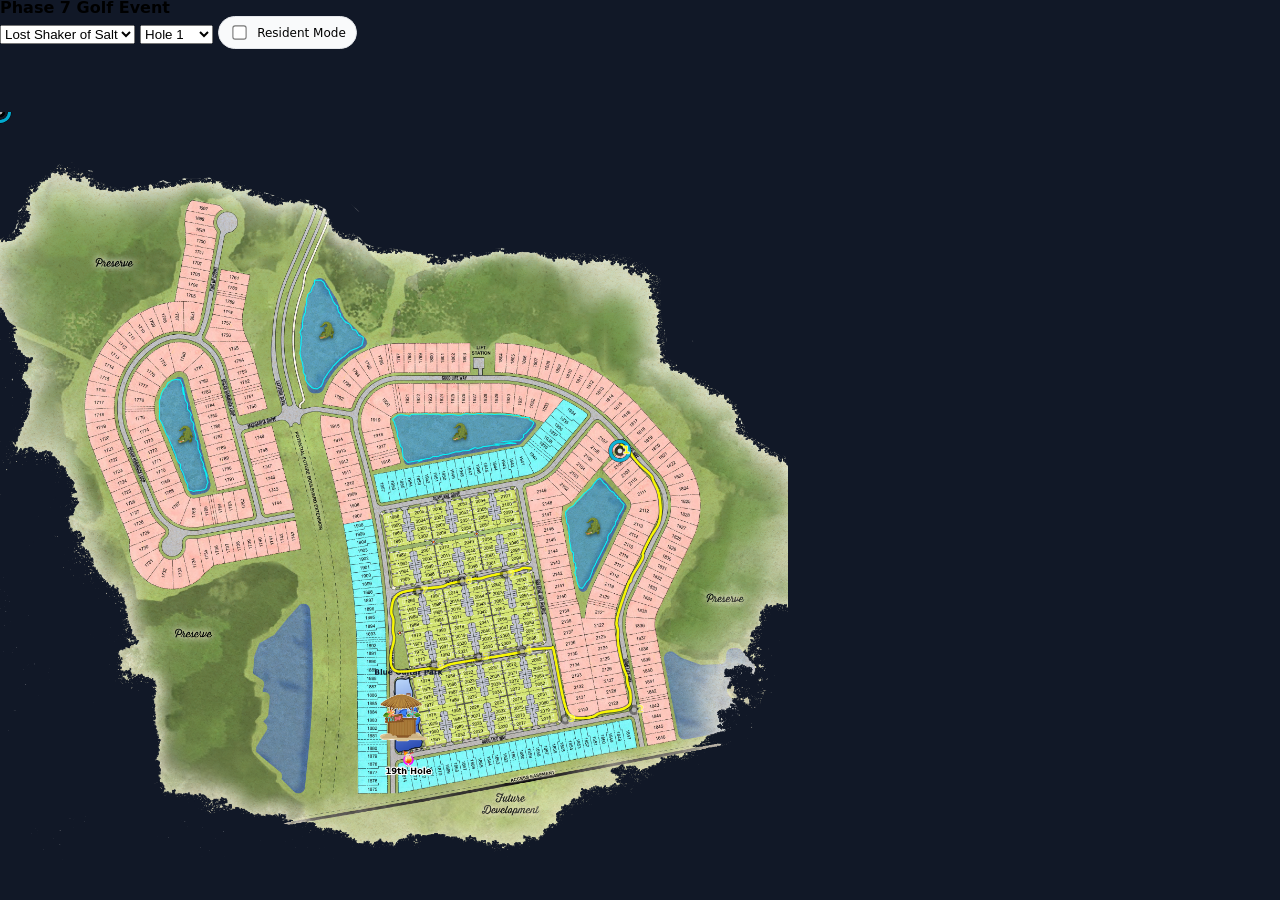
==== index.html @ 62b4d424 "Update index.html" ====
<!doctype html>
<html lang="en">
<head>
  <meta charset="utf-8"/>
  <meta name="viewport" content="width=device-width, initial-scale=1.0, maximum-scale=1.0, user-scalable=no, viewport-fit=cover" />
<meta name="mobile-web-app-capable" content="yes">
<title>Phase 7 Golf Event</title>

<title>Phase 7 Golf Event</title>
<link rel="icon" type="image/png" sizes="32x32" href="icon-32.png">
<link rel="shortcut icon" href="favicon.ico">
<link rel="apple-touch-icon" href="icon-192.png">
<link rel="manifest" href="manifest.json">
<meta name="theme-color" content="#0b3d2e">
<meta name="apple-mobile-web-app-capable" content="yes">
<meta name="apple-mobile-web-app-title" content="Phase7 Golf">

  <style>
    html, body {
      margin: 0;
      height: 100%;
      overflow: hidden;
      font-family: system-ui,-apple-system,Segoe UI,Roboto,Arial,sans-serif;
      background: #111827;
    }
    * { box-sizing: border-box; }
    #app{
      position: fixed;
      inset: 0;
      display: flex;
      flex-direction: column;
      overflow: hidden;
      background: #111827;
    }
  #titleRow{
  display:flex;
  align-items:baseline;
  gap:10px;
  flex-wrap:wrap;
}
    #titleRow h1{margin:0;font-size:16px;line-height:1}
    #titleRow .sub{font-size:12px;color:#6b7280}
    .pill{padding:4px 8px;border:1px solid #e5e7eb;border-radius:999px;font-size:12px;background:#f9fafb;}
    .spacer{flex:1}
    .switch{
      display:inline-flex;align-items:center;gap:8px;
      padding:6px 10px;border:1px solid #e5e7eb;border-radius:999px;background:#f9fafb;
      font-size:12px; user-select:none;
    }
    .switch input{transform:scale(1.1)}

    /* ✅ map area scrolls when content is larger than viewport */
		#mapWrapper {
		  position: absolute;
		  top: 112px;
		  left: 0;
		  right: 0;
		  bottom: 0;
		  overflow: auto;
		  -webkit-overflow-scrolling: touch;
		  overscroll-behavior: contain;
		  min-height: 0;
		  touch-action: pan-x pan-y pinch-zoom;
		}
    #mapZoom{
      position: relative;
      width: 1500px;
      height: 1500px;
      transform-origin: top left;
    }

    /* ✅ let canvas define its own layout size so overflow works */
		#mapCanvas{
      display: block;
      width: 1500px;
      height: 1500px;
      position: relative;
      z-index: 1;
      image-rendering: auto;
      touch-action: pan-x pan-y;
    }

    #popup{
      position:absolute;display:none;max-width:340px;background:white;border:1px solid #e5e7eb;border-radius:12px;
      box-shadow:0 10px 30px rgba(0,0,0,.2);padding:10px;z-index:9999;
      pointer-events:auto;
    }
    #popup.hidden{display:none !important;}
    #popup h3{margin:0 0 6px 0;font-size:14px}
    #popup p{margin:0 0 6px 0;font-size:12px;line-height:1.35;color:#111827}
    #popup button{margin-top:8px}
#mapWrapper {
  position: absolute;
  top: 112px;
  left: 0;
  right: 0;
  bottom: 0;
  overflow: auto;
  -webkit-overflow-scrolling: touch;
  overscroll-behavior: contain;
  min-height: 0;
  touch-action: pan-x pan-y pinch-zoom;
}

#popup {
  position: absolute;
  display: none;
  max-width: 340px;
  background: white;
  border: 1px solid #e5e7eb;
  border-radius: 12px;
  box-shadow: 0 10px 30px rgba(0,0,0,.2);
  padding: 10px;
  z-index: 9999;
  pointer-events: auto;
}

.hole-popup {
  position: fixed;
  left: 8px;
  right: 8px;
  top: 60px;
  z-index: 999999;
  width: auto;
  max-width: none;
  max-height: min(28vh, 160px);
  overflow: auto;
  box-sizing: border-box;
  background: rgba(255,255,255,.96);
  color: #111827;
  border: 1px solid #d1d5db;
  border-radius: 14px;
  box-shadow: 0 12px 22px rgba(0,0,0,.22);
  -webkit-text-size-adjust: 100%;
  text-size-adjust: 100%;
  backdrop-filter: blur(2px);
}

.hole-popup-inner {
  box-sizing: border-box;
  padding: 10px 12px;
}

.hole-line {
  display: block;
  color: #111827;
  white-space: nowrap;
  overflow: hidden;
  text-overflow: ellipsis;
}

.hole-line-1 {
  font-size: 0.98rem;
  font-weight: 700;
  line-height: 1.2;
  margin-bottom: 3px;
}

.hole-line-2 {
  font-size: 0.94rem;
  font-weight: 600;
  line-height: 1.2;
  margin-bottom: 4px;
}

.hole-line-3 {
  font-size: 0.88rem;
  font-weight: 500;
  line-height: 1.2;
}

.hole-popup.hidden {
  display: none !important;
}

.hole-popup:not(.hidden) {
  display: block !important;
}
  </style>

  <script>
    window.ENABLE_SEASON_STATIONS = false;

    window.FEATURES = window.FEATURES || {
      events: true,
      animations: true,
      eventTypes: { alligator: true }
    };

    window.EVENT_HIT_RADIUS = window.EVENT_HIT_RADIUS || 40;

    window.MODE = localStorage.getItem("PHASE7_MODE") || (window.MODE || "event");
  </script>
</head>
<body>
  <div id="app">
<div id="toolbar">

<div id="titleRow">
  <h1>Phase 7 Golf Event</h1>
</div>

<!-- <span class="pill">Server: python -m http.server 8000</span> -->

  <select id="courseSelect"></select>
  <select id="holeSelect"></select>
<!--
<span class="pill">MODE: <b id="modeLabel"></b></span>
<span class="pill">Events: <b id="eventsLabel"></b></span>
<span class="pill">Animations: <b id="animLabel"></b></span>
-->
  <span class="spacer"></span>

  <!-- THIS MOVES TO THE RIGHT -->
  <label class="switch" title="Resident mode shows resident details in lot popup">
    <input id="residentModeToggle" type="checkbox"/>
    <span>Resident Mode</span>
  </label>

</div>

    <div id="mapWrapper">
      <div id="mapZoom">
        <canvas id="mapCanvas" width="1500" height="1500"></canvas>
        <div id="popup" class="hidden" aria-hidden="true"></div>
      </div>
    </div>
  </div>

  <!-- Data -->
  <script src="phase7_merged_lots.js"></script>
  <script src="mapped_sites.js"></script>
  <script src="events.js"></script>
  <script src="golf_overlay_data.js"></script>


  <!-- Renderers -->
<script src="draw_sites.js"></script>
  <script src="draw_lots.js"></script>
  <script src="draw_golf.js"></script>
  <script src="event_engine.js"></script>


  <!-- Core controller -->
  <script src="map_core.js"></script>

  <script>
function updateToolbarLabels() {
  const mode = document.getElementById("modeLabel");
  const events = document.getElementById("eventsLabel");
  const anim = document.getElementById("animLabel");

  if (mode) mode.textContent = window.MODE || "";

  if (events) {
    events.textContent =
      (window.ENABLE_EVENTS === false || (window.FEATURES && window.FEATURES.events === false)) ? "OFF" : "ON";
  }

  if (anim) {
    anim.textContent =
      (window.FEATURES && window.FEATURES.animations === false) ? "OFF" : "ON";
  }
}

    (function bootToolbar() {
      const toggle = document.getElementById("residentModeToggle");
      if (!toggle) return;

      toggle.checked = (window.MODE === "resident");
      updateToolbarLabels();

toggle.addEventListener("change", function () {

  if (toggle.checked) {

    if (!sessionStorage.getItem("residentAuth")) {

      const entered = prompt("Resident access password:");

      if (!entered || entered.trim() !== "parrotHead") {
        alert("Incorrect password");
        toggle.checked = false;
        return;
      }

      sessionStorage.setItem("residentAuth", "true");
    }

    window.MODE = "resident";

  } else {
    window.MODE = "event";
  }

  updateToolbarLabels();

  if (typeof window.setAppMode === "function") {
    window.setAppMode(window.MODE);
  } else {
    if (typeof window.safeDrawLots === "function") window.safeDrawLots();
    else if (typeof window.drawLots === "function") window.drawLots();
  }

});
    })();
  </script>
<script>
(function initGolfUI() {
  const courseSel = document.getElementById("courseSelect");
  const holeSel = document.getElementById("holeSelect");
  if (!courseSel || !holeSel) return;

  const data =
    window.GOLF_OVERLAY_DATA ||
    window.golf_overlay_data ||
    window.GOLF_DATA ||
    null;

  if (!data) {
    console.warn("Golf UI: no golf overlay data found on window.");
    courseSel.innerHTML = "<option>Golf data missing</option>";
    holeSel.innerHTML = "<option>-</option>";
    return;
  }

  const courses = Array.isArray(data.courses) ? data.courses : [];

  courseSel.innerHTML = "";
  holeSel.innerHTML = "";

  function setActive() {
    window.GOLF_ACTIVE_COURSE = courseSel.value || "";
    window.GOLF_ACTIVE_HOLE = holeSel.value ? Number(holeSel.value) : null;

    // IMPORTANT: this drives the highlight ring
    window.selectedHole = holeSel.value ? Number(holeSel.value) : null;
    window.GOLF_SELECTED_HOLE_NUMBER = window.selectedHole;

    localStorage.setItem("GOLF_ACTIVE_COURSE", window.GOLF_ACTIVE_COURSE);
    localStorage.setItem("GOLF_ACTIVE_HOLE", holeSel.value || "");

    if (typeof window.safeDrawGolf === "function") {
      window.safeDrawGolf();
    }

    if (typeof window.safeDrawLots === "function") {
      window.safeDrawLots();
    } else if (typeof window.drawLots === "function") {
      window.drawLots();
    }
  }

  function rebuildHoles() {
    const courseName = courseSel.value;
    const course =
      courses.find(c => c.course_name === courseName || c.name === courseName) ||
      courses[0];

    holeSel.innerHTML = "";

    const holes = (course && Array.isArray(course.holes)) ? course.holes : [];

    holeSel.insertAdjacentHTML("beforeend", '<option value="">All holes</option>');

    holes.forEach(h => {
      const n = Number(h.hole_number);
      if (!Number.isFinite(n)) return;

      holeSel.insertAdjacentHTML(
        "beforeend",
        `<option value="${n}">Hole ${n}</option>`
      );
    });

    const savedHole = localStorage.getItem("GOLF_ACTIVE_HOLE");

    if (savedHole && [...holeSel.options].some(o => o.value === savedHole)) {
      holeSel.value = savedHole;
    } else if ([...holeSel.options].some(o => o.value === "1")) {
      holeSel.value = "1";
    } else {
      holeSel.value = "";
    }

    setActive();
  }

  courseSel.insertAdjacentHTML("beforeend", '<option value="">Select course</option>');

  courses.forEach(c => {
    const name = c.course_name || c.name || "";
    if (!name) return;

    courseSel.insertAdjacentHTML(
      "beforeend",
      `<option value="${name}">${name}</option>`
    );
  });

  const savedCourse = localStorage.getItem("GOLF_ACTIVE_COURSE");

  if (savedCourse && [...courseSel.options].some(o => o.value === savedCourse)) {
    courseSel.value = savedCourse;
  } else if (courses[0] && (courses[0].course_name || courses[0].name)) {
    courseSel.value = courses[0].course_name || courses[0].name;
  } else {
    courseSel.value = "";
  }

  rebuildHoles();

  courseSel.addEventListener("change", function () {
    rebuildHoles();
  });

  holeSel.addEventListener("change", function () {
    setActive();
  });
})();
</script>
  <div id="holePopup" class="hole-popup hidden">
  <div class="hole-popup-inner">
    <h3 id="holeTitle"></h3>
    <div id="holeText"></div>
  </div>
</div>

<script>
(function () {
  const BASE_W = 1500;
  const BASE_H = 1500;
  window.zoomScale = window.zoomScale || 1;

  function getMapEls() {
    return {
      wrapper: document.getElementById("mapWrapper"),
      zoom: document.getElementById("mapZoom"),
      canvas: document.getElementById("mapCanvas")
    };
  }

  window.applyMapZoom = function applyMapZoom() {
    const els = getMapEls();
    if (!els.zoom) return;
    const z = Math.max(0.5, Math.min(4, Number(window.zoomScale) || 1));
    window.zoomScale = z;
    els.zoom.style.width = (BASE_W * z) + "px";
    els.zoom.style.height = (BASE_H * z) + "px";
    if (els.canvas) {
      els.canvas.style.width = (BASE_W * z) + "px";
      els.canvas.style.height = (BASE_H * z) + "px";
    }
  };

  window.centerMapOn = window.centerMapOn || function (mapX, mapY) {
    const els = getMapEls();
    if (!els.wrapper) return;
    const z = Math.max(0.5, Math.min(4, Number(window.zoomScale) || 1));
    const targetX = Number(mapX) * z;
    const targetY = Number(mapY) * z;
    els.wrapper.scrollLeft = Math.max(0, targetX - els.wrapper.clientWidth / 2);
    els.wrapper.scrollTop = Math.max(0, targetY - els.wrapper.clientHeight / 2);
  };

  function bindPinch() {
    const els = getMapEls();
    if (!els.wrapper) return;
    let startDist = null;
    let startZoom = null;
    let pinchMidX = null;
    let pinchMidY = null;

    function dist2(t1, t2) {
      const dx = t1.clientX - t2.clientX;
      const dy = t1.clientY - t2.clientY;
      return Math.hypot(dx, dy);
    }

    els.wrapper.addEventListener("touchstart", function (e) {
      if (e.touches && e.touches.length === 2) {
        startDist = dist2(e.touches[0], e.touches[1]);
        startZoom = window.zoomScale || 1;
        pinchMidX = (e.touches[0].clientX + e.touches[1].clientX) / 2;
        pinchMidY = (e.touches[0].clientY + e.touches[1].clientY) / 2;
      }
    }, { passive: true });

    els.wrapper.addEventListener("touchmove", function (e) {
      if (!(e.touches && e.touches.length === 2) || !startDist || !startZoom) {
        return; // let one-finger scrolling stay native
      }

      e.preventDefault();

      const newDist = dist2(e.touches[0], e.touches[1]);
      const nextZoom = Math.max(0.5, Math.min(4, startZoom * (newDist / startDist)));
      const oldZoom = window.zoomScale || 1;

      const rect = els.wrapper.getBoundingClientRect();
      const midX = pinchMidX != null ? pinchMidX : ((e.touches[0].clientX + e.touches[1].clientX) / 2);
      const midY = pinchMidY != null ? pinchMidY : ((e.touches[0].clientY + e.touches[1].clientY) / 2);

      const mapX = (els.wrapper.scrollLeft + (midX - rect.left)) / oldZoom;
      const mapY = (els.wrapper.scrollTop + (midY - rect.top)) / oldZoom;

      window.zoomScale = nextZoom;
      window.applyMapZoom();

      els.wrapper.scrollLeft = Math.max(0, mapX * nextZoom - (midX - rect.left));
      els.wrapper.scrollTop = Math.max(0, mapY * nextZoom - (midY - rect.top));
    }, { passive: false });

    els.wrapper.addEventListener("touchend", function (e) {
      if (!e.touches || e.touches.length < 2) {
        startDist = null;
        startZoom = null;
        pinchMidX = null;
        pinchMidY = null;
      }
    }, { passive: true });

    els.wrapper.addEventListener("touchcancel", function () {
      startDist = null;
      startZoom = null;
      pinchMidX = null;
      pinchMidY = null;
    }, { passive: true });
  }

  function initMapZoom() {
    window.applyMapZoom();
    bindPinch();
  }

  if (document.readyState === "loading") {
    document.addEventListener("DOMContentLoaded", initMapZoom, { once: true });
  } else {
    initMapZoom();
  }
})();
</script>

</body>
</html>
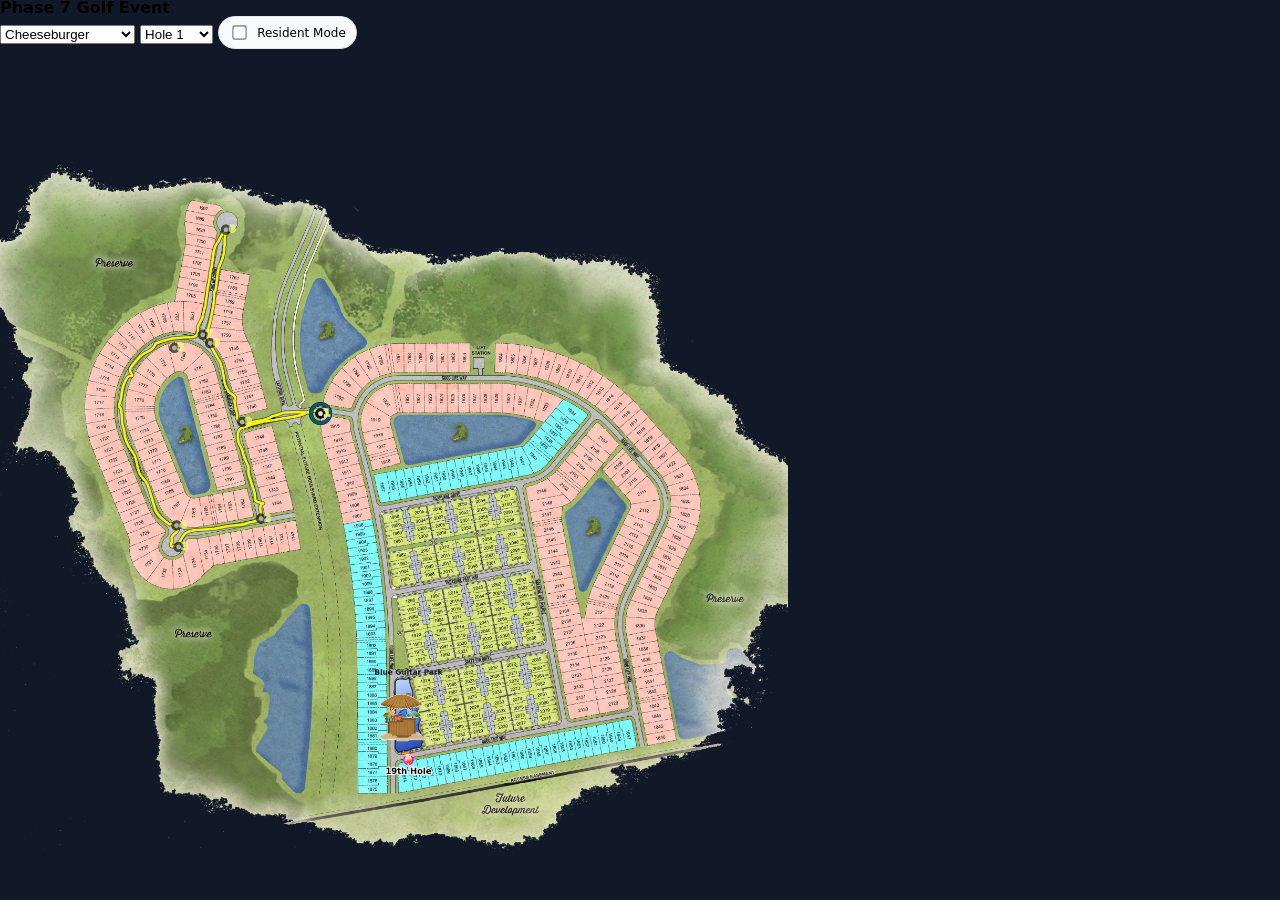
==== commit 02979ea2: "Update index.html" ====
--- a/index.html
+++ b/index.html
@@ -14,7 +14,7 @@
 <meta name="theme-color" content="#0b3d2e">
 <meta name="apple-mobile-web-app-capable" content="yes">
 <meta name="apple-mobile-web-app-title" content="Phase7 Golf">
-
+<meta name="viewport" content="width=device-width, initial-scale=1, maximum-scale=1, user-scalable=no">
   <style>
     html, body {
       margin: 0;
@@ -329,28 +329,26 @@
   courseSel.innerHTML = "";
   holeSel.innerHTML = "";
 
-  function setActive() {
-    window.GOLF_ACTIVE_COURSE = courseSel.value || "";
-    window.GOLF_ACTIVE_HOLE = holeSel.value ? Number(holeSel.value) : null;
-
-    // IMPORTANT: this drives the highlight ring
-    window.selectedHole = holeSel.value ? Number(holeSel.value) : null;
-    window.GOLF_SELECTED_HOLE_NUMBER = window.selectedHole;
-
-    localStorage.setItem("GOLF_ACTIVE_COURSE", window.GOLF_ACTIVE_COURSE);
-    localStorage.setItem("GOLF_ACTIVE_HOLE", holeSel.value || "");
-
-    if (typeof window.safeDrawGolf === "function") {
-      window.safeDrawGolf();
-    }
-
-    if (typeof window.safeDrawLots === "function") {
-      window.safeDrawLots();
-    } else if (typeof window.drawLots === "function") {
-      window.drawLots();
-    }
-  }
-
+function setActive() {
+  window.GOLF_ACTIVE_COURSE = courseSel.value || "";
+  window.GOLF_ACTIVE_HOLE = holeSel.value ? Number(holeSel.value) : null;
+
+  // Single source of truth for selected golf hole
+  window.GOLF_SELECTED_HOLE = holeSel.value ? Number(holeSel.value) : null;
+
+  localStorage.setItem("GOLF_ACTIVE_COURSE", window.GOLF_ACTIVE_COURSE);
+  localStorage.setItem("GOLF_ACTIVE_HOLE", holeSel.value || "");
+
+  if (typeof window.safeDrawGolf === "function") {
+    window.safeDrawGolf();
+  }
+
+  if (typeof window.safeDrawLots === "function") {
+    window.safeDrawLots();
+  } else if (typeof window.drawLots === "function") {
+    window.drawLots();
+  }
+}
   function rebuildHoles() {
     const courseName = courseSel.value;
     const course =
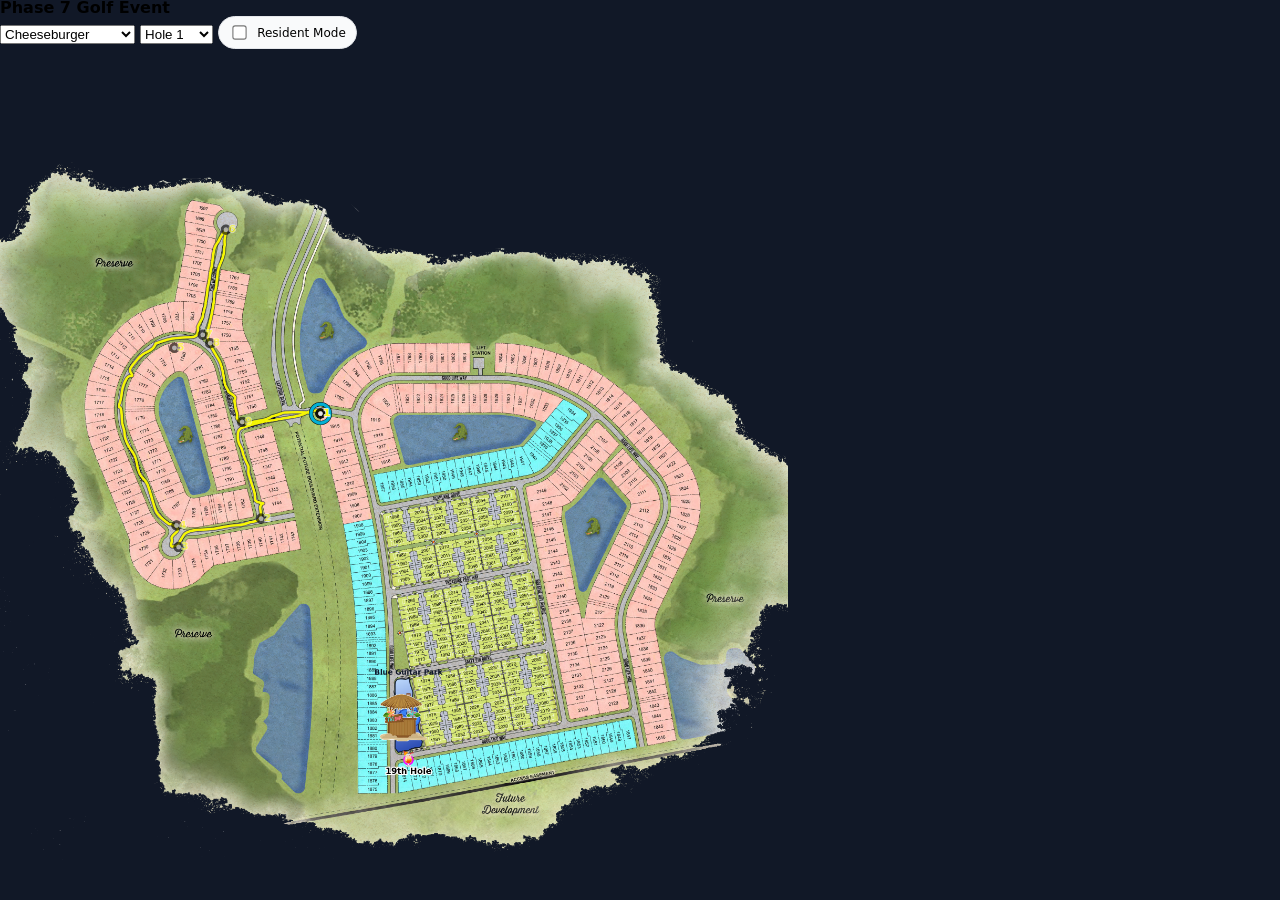
==== commit 002ef78a: "pan" ====
--- a/index.html
+++ b/index.html
@@ -4,8 +4,6 @@
   <meta charset="utf-8"/>
   <meta name="viewport" content="width=device-width, initial-scale=1.0, maximum-scale=1.0, user-scalable=no, viewport-fit=cover" />
 <meta name="mobile-web-app-capable" content="yes">
-<title>Phase 7 Golf Event</title>
-
 <title>Phase 7 Golf Event</title>
 <link rel="icon" type="image/png" sizes="32x32" href="icon-32.png">
 <link rel="shortcut icon" href="favicon.ico">
@@ -14,15 +12,17 @@
 <meta name="theme-color" content="#0b3d2e">
 <meta name="apple-mobile-web-app-capable" content="yes">
 <meta name="apple-mobile-web-app-title" content="Phase7 Golf">
-<meta name="viewport" content="width=device-width, initial-scale=1, maximum-scale=1, user-scalable=no">
   <style>
-    html, body {
-      margin: 0;
-      height: 100%;
-      overflow: hidden;
-      font-family: system-ui,-apple-system,Segoe UI,Roboto,Arial,sans-serif;
-      background: #111827;
-    }
+html, body {
+  margin: 0;
+  height: 100%;
+  overflow: hidden;
+  font-family: system-ui,-apple-system,Segoe UI,Roboto,Arial,sans-serif;
+  background: #111827;
+
+  touch-action: manipulation;
+  overscroll-behavior: none;
+}
     * { box-sizing: border-box; }
     #app{
       position: fixed;
@@ -60,7 +60,7 @@
 		  -webkit-overflow-scrolling: touch;
 		  overscroll-behavior: contain;
 		  min-height: 0;
-		  touch-action: pan-x pan-y pinch-zoom;
+		  touch-action: none;
 		}
     #mapZoom{
       position: relative;
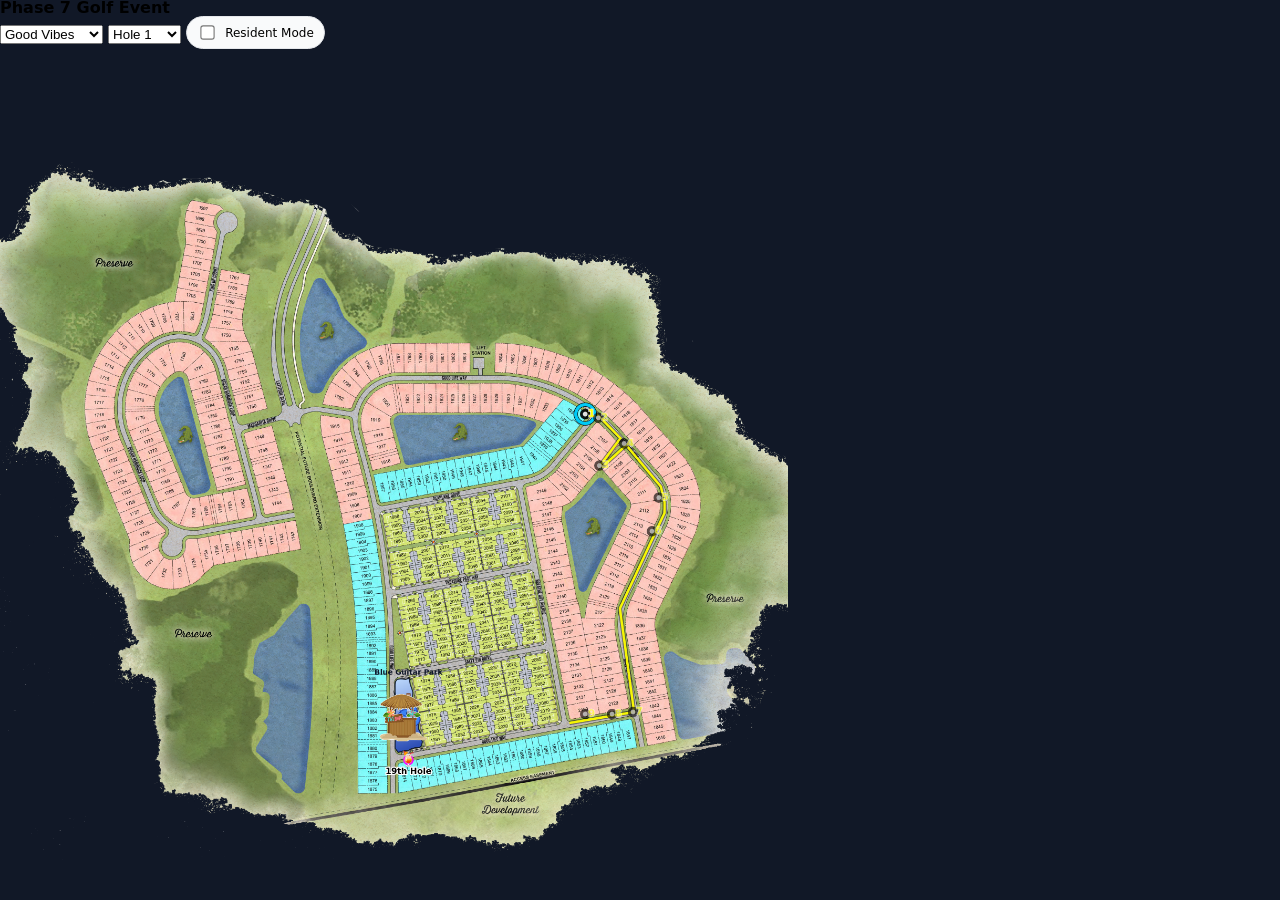
==== commit da61124c: "Sponsor" ====
--- a/index.html
+++ b/index.html
@@ -3,15 +3,16 @@
 <head>
   <meta charset="utf-8"/>
   <meta name="viewport" content="width=device-width, initial-scale=1.0, maximum-scale=1.0, user-scalable=no, viewport-fit=cover" />
-<meta name="mobile-web-app-capable" content="yes">
-<title>Phase 7 Golf Event</title>
-<link rel="icon" type="image/png" sizes="32x32" href="icon-32.png">
-<link rel="shortcut icon" href="favicon.ico">
-<link rel="apple-touch-icon" href="icon-192.png">
-<link rel="manifest" href="manifest.json">
-<meta name="theme-color" content="#0b3d2e">
-<meta name="apple-mobile-web-app-capable" content="yes">
-<meta name="apple-mobile-web-app-title" content="Phase7 Golf">
+  <meta name="mobile-web-app-capable" content="yes">
+  <title>Phase 7 Golf Event</title>
+  <link rel="icon" type="image/png" sizes="32x32" href="icon-32.png">
+  <link rel="shortcut icon" href="favicon.ico">
+  <link rel="apple-touch-icon" href="icon-192.png">
+  <link rel="manifest" href="manifest.json">
+  <meta name="theme-color" content="#0b3d2e">
+  <meta name="apple-mobile-web-app-capable" content="yes">
+  <meta name="apple-mobile-web-app-title" content="Phase7 Golf">
+
   <style>
 html, body {
   margin: 0;
@@ -19,76 +20,63 @@
   overflow: hidden;
   font-family: system-ui,-apple-system,Segoe UI,Roboto,Arial,sans-serif;
   background: #111827;
-
   touch-action: manipulation;
   overscroll-behavior: none;
 }
-    * { box-sizing: border-box; }
-    #app{
-      position: fixed;
-      inset: 0;
-      display: flex;
-      flex-direction: column;
-      overflow: hidden;
-      background: #111827;
-    }
-  #titleRow{
+
+* { box-sizing: border-box; }
+
+#app{
+  position: fixed;
+  inset: 0;
+  display: flex;
+  flex-direction: column;
+  overflow: hidden;
+  background: #111827;
+}
+
+#titleRow{
   display:flex;
   align-items:baseline;
   gap:10px;
   flex-wrap:wrap;
 }
-    #titleRow h1{margin:0;font-size:16px;line-height:1}
-    #titleRow .sub{font-size:12px;color:#6b7280}
-    .pill{padding:4px 8px;border:1px solid #e5e7eb;border-radius:999px;font-size:12px;background:#f9fafb;}
-    .spacer{flex:1}
-    .switch{
-      display:inline-flex;align-items:center;gap:8px;
-      padding:6px 10px;border:1px solid #e5e7eb;border-radius:999px;background:#f9fafb;
-      font-size:12px; user-select:none;
-    }
-    .switch input{transform:scale(1.1)}
-
-    /* ✅ map area scrolls when content is larger than viewport */
-		#mapWrapper {
-		  position: absolute;
-		  top: 112px;
-		  left: 0;
-		  right: 0;
-		  bottom: 0;
-		  overflow: auto;
-		  -webkit-overflow-scrolling: touch;
-		  overscroll-behavior: contain;
-		  min-height: 0;
-		  touch-action: none;
-		}
-    #mapZoom{
-      position: relative;
-      width: 1500px;
-      height: 1500px;
-      transform-origin: top left;
-    }
-
-    /* ✅ let canvas define its own layout size so overflow works */
-		#mapCanvas{
-      display: block;
-      width: 1500px;
-      height: 1500px;
-      position: relative;
-      z-index: 1;
-      image-rendering: auto;
-      touch-action: pan-x pan-y;
-    }
-
-    #popup{
-      position:absolute;display:none;max-width:340px;background:white;border:1px solid #e5e7eb;border-radius:12px;
-      box-shadow:0 10px 30px rgba(0,0,0,.2);padding:10px;z-index:9999;
-      pointer-events:auto;
-    }
-    #popup.hidden{display:none !important;}
-    #popup h3{margin:0 0 6px 0;font-size:14px}
-    #popup p{margin:0 0 6px 0;font-size:12px;line-height:1.35;color:#111827}
-    #popup button{margin-top:8px}
+
+#titleRow h1{
+  margin:0;
+  font-size:16px;
+  line-height:1;
+}
+
+#titleRow .sub{
+  font-size:12px;
+  color:#6b7280;
+}
+
+.pill{
+  padding:4px 8px;
+  border:1px solid #e5e7eb;
+  border-radius:999px;
+  font-size:12px;
+  background:#f9fafb;
+}
+
+.spacer{flex:1}
+
+.switch{
+  display:inline-flex;
+  align-items:center;
+  gap:8px;
+  padding:6px 10px;
+  border:1px solid #e5e7eb;
+  border-radius:999px;
+  background:#f9fafb;
+  font-size:12px;
+  user-select:none;
+}
+
+.switch input{transform:scale(1.1)}
+
 #mapWrapper {
   position: absolute;
   top: 112px;
@@ -102,18 +90,40 @@
   touch-action: pan-x pan-y pinch-zoom;
 }
 
-#popup {
-  position: absolute;
-  display: none;
-  max-width: 340px;
-  background: white;
-  border: 1px solid #e5e7eb;
-  border-radius: 12px;
-  box-shadow: 0 10px 30px rgba(0,0,0,.2);
-  padding: 10px;
-  z-index: 9999;
-  pointer-events: auto;
-}
+#mapZoom{
+  position: relative;
+  width: 1500px;
+  height: 1500px;
+  transform-origin: top left;
+}
+
+#mapCanvas{
+  display: block;
+  width: 1500px;
+  height: 1500px;
+  position: relative;
+  z-index: 1;
+  image-rendering: auto;
+  touch-action: pan-x pan-y;
+}
+
+#popup{
+  position:absolute;
+  display:none;
+  max-width:340px;
+  background:white;
+  border:1px solid #e5e7eb;
+  border-radius:12px;
+  box-shadow:0 10px 30px rgba(0,0,0,.2);
+  padding:10px;
+  z-index:9999;
+  pointer-events:auto;
+}
+
+#popup.hidden{display:none !important;}
+#popup h3{margin:0 0 6px 0;font-size:14px}
+#popup p{margin:0 0 6px 0;font-size:12px;line-height:1.35;color:#111827}
+#popup button{margin-top:8px}
 
 .hole-popup {
   position: fixed;
@@ -194,30 +204,31 @@
 </head>
 <body>
   <div id="app">
-<div id="toolbar">
-
-<div id="titleRow">
-  <h1>Phase 7 Golf Event</h1>
-</div>
-
-<!-- <span class="pill">Server: python -m http.server 8000</span> -->
-
-  <select id="courseSelect"></select>
-  <select id="holeSelect"></select>
-<!--
-<span class="pill">MODE: <b id="modeLabel"></b></span>
-<span class="pill">Events: <b id="eventsLabel"></b></span>
-<span class="pill">Animations: <b id="animLabel"></b></span>
--->
-  <span class="spacer"></span>
-
-  <!-- THIS MOVES TO THE RIGHT -->
-  <label class="switch" title="Resident mode shows resident details in lot popup">
-    <input id="residentModeToggle" type="checkbox"/>
-    <span>Resident Mode</span>
-  </label>
-
-</div>
+    <div id="toolbar">
+
+      <div id="titleRow">
+        <h1>Phase 7 Golf Event</h1>
+      </div>
+
+      <!-- <span class="pill">Server: python -m http.server 8000</span> -->
+
+      <select id="courseSelect"></select>
+      <select id="holeSelect"></select>
+
+      <!--
+      <span class="pill">MODE: <b id="modeLabel"></b></span>
+      <span class="pill">Events: <b id="eventsLabel"></b></span>
+      <span class="pill">Animations: <b id="animLabel"></b></span>
+      -->
+
+      <span class="spacer"></span>
+
+      <label class="switch" title="Resident mode shows resident details in lot popup">
+        <input id="residentModeToggle" type="checkbox"/>
+        <span>Resident Mode</span>
+      </label>
+
+    </div>
 
     <div id="mapWrapper">
       <div id="mapZoom">
@@ -231,15 +242,13 @@
   <script src="phase7_merged_lots.js"></script>
   <script src="mapped_sites.js"></script>
   <script src="events.js"></script>
-  <script src="golf_overlay_data.js"></script>
-
+  <script src="golf_overlay_data.js?v=20260407s1"></script>
 
   <!-- Renderers -->
-<script src="draw_sites.js"></script>
+  <script src="draw_sites.js"></script>
   <script src="draw_lots.js"></script>
   <script src="draw_golf.js"></script>
   <script src="event_engine.js"></script>
-
 
   <!-- Core controller -->
   <script src="map_core.js"></script>
@@ -263,49 +272,45 @@
   }
 }
 
-    (function bootToolbar() {
-      const toggle = document.getElementById("residentModeToggle");
-      if (!toggle) return;
-
-      toggle.checked = (window.MODE === "resident");
-      updateToolbarLabels();
-
-toggle.addEventListener("change", function () {
-
-  if (toggle.checked) {
-
-    if (!sessionStorage.getItem("residentAuth")) {
-
-      const entered = prompt("Resident access password:");
-
-      if (!entered || entered.trim() !== "parrotHead") {
-        alert("Incorrect password");
-        toggle.checked = false;
-        return;
+(function bootToolbar() {
+  const toggle = document.getElementById("residentModeToggle");
+  if (!toggle) return;
+
+  toggle.checked = (window.MODE === "resident");
+  updateToolbarLabels();
+
+  toggle.addEventListener("change", function () {
+    if (toggle.checked) {
+      if (!sessionStorage.getItem("residentAuth")) {
+        const entered = prompt("Resident access password:");
+
+        if (!entered || entered.trim() !== "parrotHead") {
+          alert("Incorrect password");
+          toggle.checked = false;
+          return;
+        }
+
+        sessionStorage.setItem("residentAuth", "true");
       }
 
-      sessionStorage.setItem("residentAuth", "true");
+      window.MODE = "resident";
+    } else {
+      window.MODE = "event";
     }
 
-    window.MODE = "resident";
-
-  } else {
-    window.MODE = "event";
-  }
-
-  updateToolbarLabels();
-
-  if (typeof window.setAppMode === "function") {
-    window.setAppMode(window.MODE);
-  } else {
-    if (typeof window.safeDrawLots === "function") window.safeDrawLots();
-    else if (typeof window.drawLots === "function") window.drawLots();
-  }
-
-});
-    })();
+    updateToolbarLabels();
+
+    if (typeof window.setAppMode === "function") {
+      window.setAppMode(window.MODE);
+    } else {
+      if (typeof window.safeDrawLots === "function") window.safeDrawLots();
+      else if (typeof window.drawLots === "function") window.drawLots();
+    }
+  });
+})();
   </script>
-<script>
+
+  <script>
 (function initGolfUI() {
   const courseSel = document.getElementById("courseSelect");
   const holeSel = document.getElementById("holeSelect");
@@ -332,12 +337,36 @@
 function setActive() {
   window.GOLF_ACTIVE_COURSE = courseSel.value || "";
   window.GOLF_ACTIVE_HOLE = holeSel.value ? Number(holeSel.value) : null;
-
-  // Single source of truth for selected golf hole
   window.GOLF_SELECTED_HOLE = holeSel.value ? Number(holeSel.value) : null;
 
   localStorage.setItem("GOLF_ACTIVE_COURSE", window.GOLF_ACTIVE_COURSE);
   localStorage.setItem("GOLF_ACTIVE_HOLE", holeSel.value || "");
+
+  const activeCourse =
+    courses.find(c => c.course_name === window.GOLF_ACTIVE_COURSE || c.name === window.GOLF_ACTIVE_COURSE) ||
+    courses[0] ||
+    null;
+
+  const activeHole =
+    activeCourse && Array.isArray(activeCourse.holes) && window.GOLF_SELECTED_HOLE
+      ? activeCourse.holes.find(h => Number(h.hole_number) === Number(window.GOLF_SELECTED_HOLE))
+      : null;
+
+  if (activeHole) {
+    if (typeof window.centerMapOn === "function") {
+      const fx = Number(activeHole.flag_x);
+      const fy = Number(activeHole.flag_y);
+      if (Number.isFinite(fx) && Number.isFinite(fy)) {
+        window.centerMapOn(fx, fy);
+      }
+    }
+
+    if (typeof window.showHolePopup === "function") {
+      window.showHolePopup(activeHole);
+    }
+  } else if (typeof window.hideHolePopup === "function") {
+    window.hideHolePopup();
+  }
 
   if (typeof window.safeDrawGolf === "function") {
     window.safeDrawGolf();
@@ -349,6 +378,7 @@
     window.drawLots();
   }
 }
+
   function rebuildHoles() {
     const courseName = courseSel.value;
     const course =
@@ -416,15 +446,76 @@
     setActive();
   });
 })();
-</script>
+  </script>
+
   <div id="holePopup" class="hole-popup hidden">
-  <div class="hole-popup-inner">
-    <h3 id="holeTitle"></h3>
-    <div id="holeText"></div>
+    <div class="hole-popup-inner">
+      <h3 id="holeTitle"></h3>
+      <div id="holeText"></div>
+    </div>
   </div>
-</div>
-
-<script>
+
+  <!-- Hole popup logic -->
+  <script>
+function escapeHtml(value) {
+  return String(value)
+    .replace(/&/g, "&amp;")
+    .replace(/</g, "&lt;")
+    .replace(/>/g, "&gt;")
+    .replace(/"/g, "&quot;")
+    .replace(/'/g, "&#39;");
+}
+
+window.showHolePopup = function showHolePopup(hole) {
+  const popup = document.getElementById("holePopup");
+  const title = document.getElementById("holeTitle");
+  const text = document.getElementById("holeText");
+  if (!popup || !title || !text || !hole) return;
+
+  const courseName = String(window.GOLF_ACTIVE_COURSE || "").trim();
+  const holeNum = Number(hole.hole_number) || "";
+  const holeName = String(hole.holename || "").trim();
+  const sponsor = String(hole.sponsor || "").trim();
+
+  const parts = [];
+
+  if (courseName) {
+    parts.push(`<div class="hole-line hole-line-1">${escapeHtml(courseName)}</div>`);
+  }
+
+  if (holeName) {
+    parts.push(`<div class="hole-line hole-line-2">Hole ${holeNum}: ${escapeHtml(holeName)}</div>`);
+  } else if (holeNum !== "") {
+    parts.push(`<div class="hole-line hole-line-2">Hole ${holeNum}</div>`);
+  }
+
+  if (sponsor) {
+    parts.push(`<div class="hole-line hole-line-3">Sponsor: ${escapeHtml(sponsor)}</div>`);
+  }
+
+  const extra = [];
+  if (hole.par != null && hole.par !== "") extra.push(`Par ${escapeHtml(hole.par)}`);
+  if (hole.handicap != null && hole.handicap !== "") extra.push(`Handicap ${escapeHtml(hole.handicap)}`);
+
+  if (extra.length) {
+    parts.push(`<div class="hole-line hole-line-3">${extra.join(" • ")}</div>`);
+  }
+
+  title.textContent = "Hole Details";
+  text.innerHTML = parts.join("");
+  popup.classList.remove("hidden");
+  popup.setAttribute("aria-hidden", "false");
+};
+
+window.hideHolePopup = function hideHolePopup() {
+  const popup = document.getElementById("holePopup");
+  if (!popup) return;
+  popup.classList.add("hidden");
+  popup.setAttribute("aria-hidden", "true");
+};
+  </script>
+
+  <script>
 (function () {
   const BASE_W = 1500;
   const BASE_H = 1500;
@@ -486,7 +577,7 @@
 
     els.wrapper.addEventListener("touchmove", function (e) {
       if (!(e.touches && e.touches.length === 2) || !startDist || !startZoom) {
-        return; // let one-finger scrolling stay native
+        return;
       }
 
       e.preventDefault();
@@ -537,7 +628,7 @@
     initMapZoom();
   }
 })();
-</script>
+  </script>
 
 </body>
 </html>
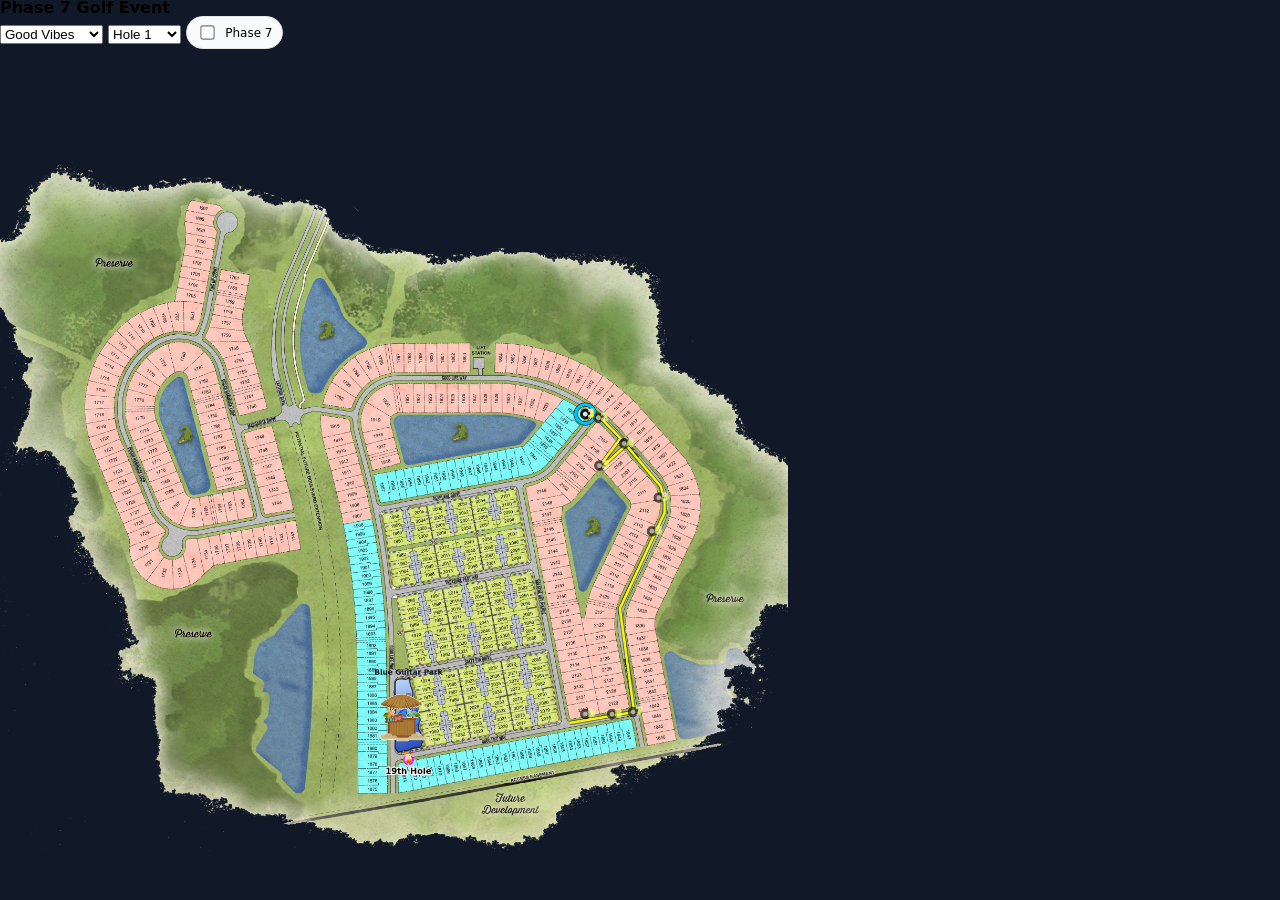
==== commit 5f2bfd8a: "Update index.html" ====
--- a/index.html
+++ b/index.html
@@ -225,7 +225,7 @@
 
       <label class="switch" title="Resident mode shows resident details in lot popup">
         <input id="residentModeToggle" type="checkbox"/>
-        <span>Resident Mode</span>
+        <span>Phase 7</span>
       </label>
 
     </div>
@@ -242,12 +242,12 @@
   <script src="phase7_merged_lots.js"></script>
   <script src="mapped_sites.js"></script>
   <script src="events.js"></script>
-  <script src="golf_overlay_data.js?v=20260407s1"></script>
+  <script src="golf_overlay_data.js"></script>
 
   <!-- Renderers -->
   <script src="draw_sites.js"></script>
   <script src="draw_lots.js"></script>
-  <script src="draw_golf.js"></script>
+  <script src="draw_golf.js"></script>+
   <script src="event_engine.js"></script>
 
   <!-- Core controller -->
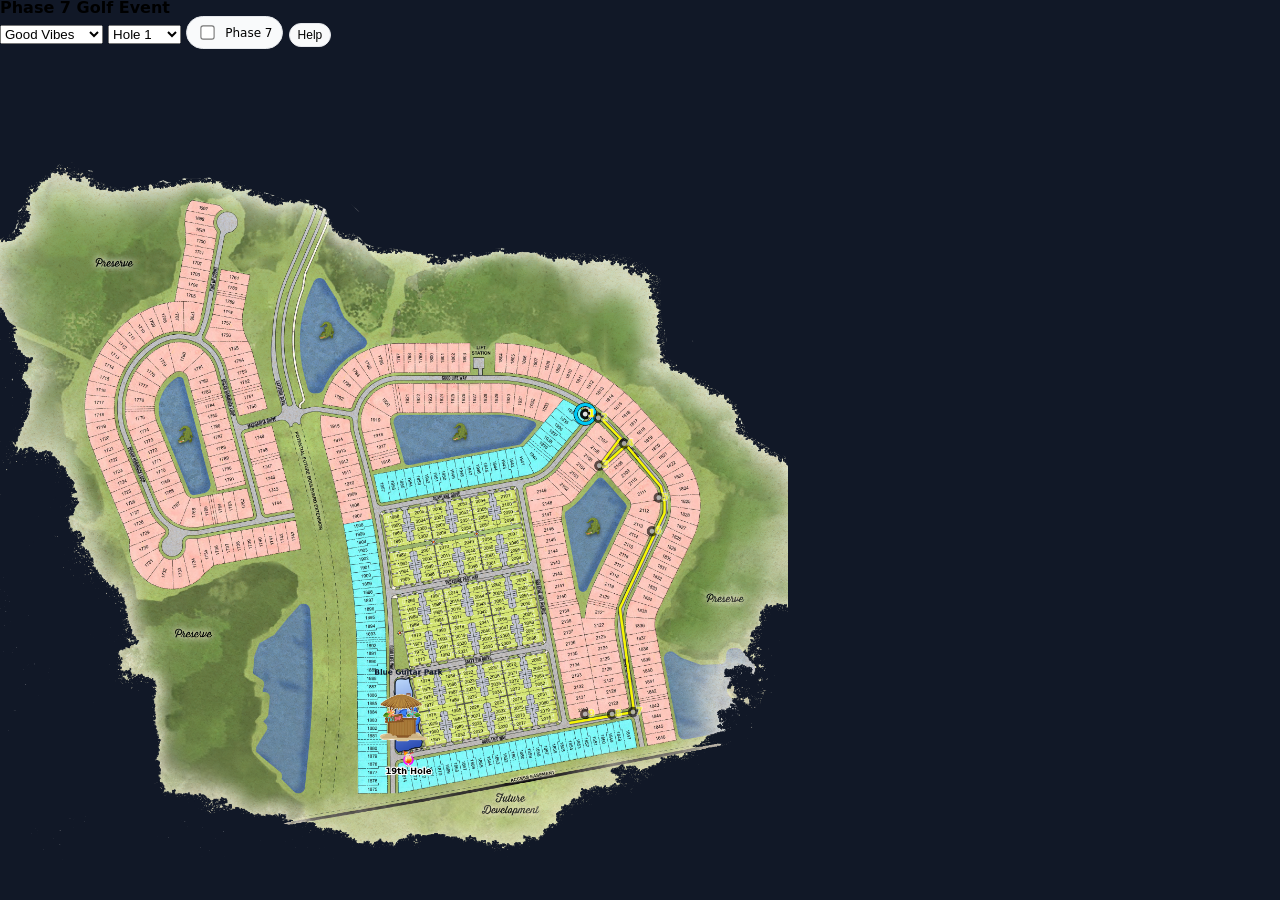
==== commit 56f7429c: "Info" ====
--- a/index.html
+++ b/index.html
@@ -227,7 +227,7 @@
         <input id="residentModeToggle" type="checkbox"/>
         <span>Phase 7</span>
       </label>
-
+		<button id="helpBtn" class="pill">Help</button>
     </div>
 
     <div id="mapWrapper">
@@ -254,6 +254,11 @@
   <script src="map_core.js"></script>
 
   <script>
+	  <script>
+	document.getElementById("helpBtn").addEventListener("click", function () {
+	  window.open("Phase7_Golf_Event_Map_User_Guide_Button.pdf", "_blank");
+	});
+	</script>
 function updateToolbarLabels() {
   const mode = document.getElementById("modeLabel");
   const events = document.getElementById("eventsLabel");
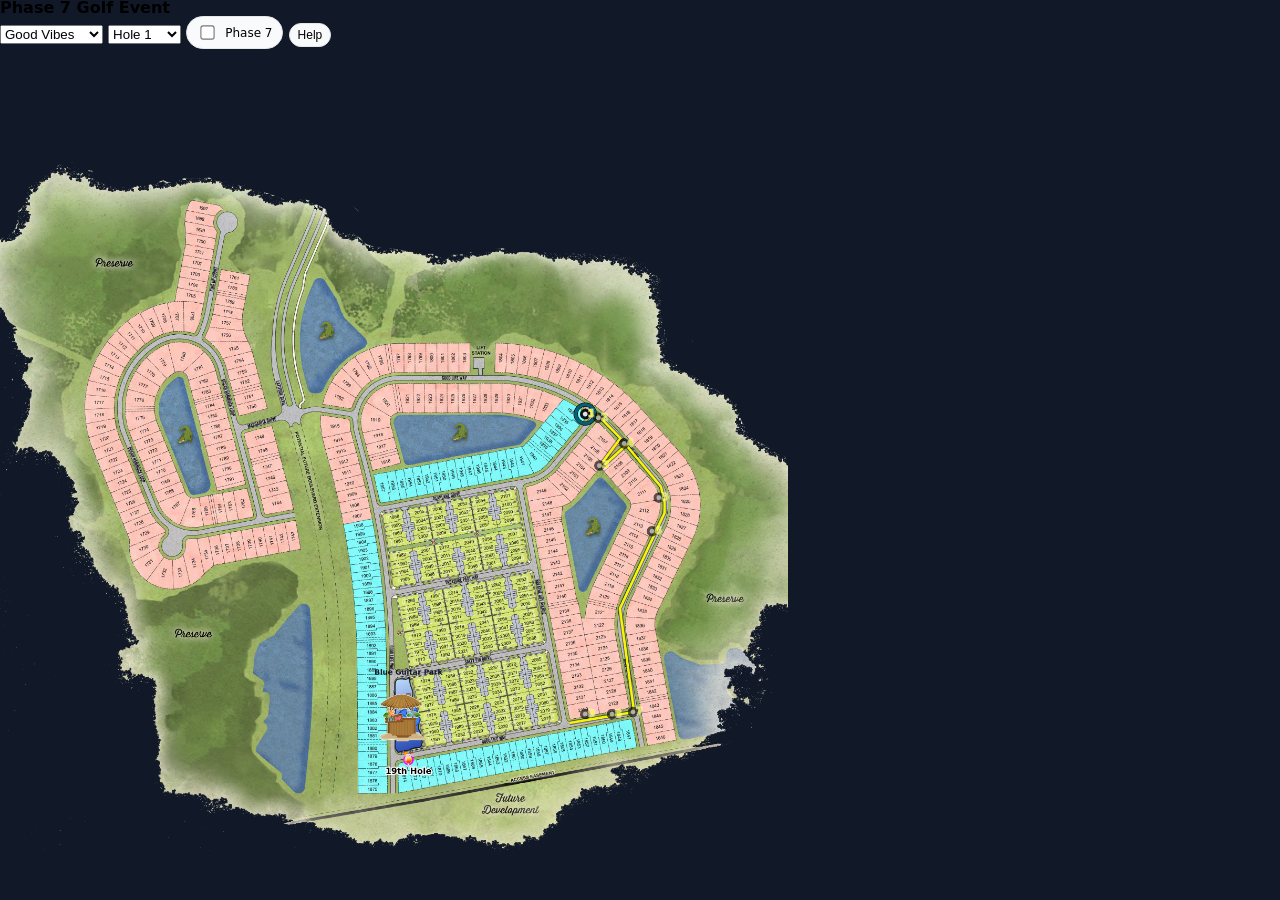
==== commit 1b571258: "Update index.html" ====
--- a/index.html
+++ b/index.html
@@ -252,13 +252,13 @@
 
   <!-- Core controller -->
   <script src="map_core.js"></script>
-
   <script>
 	  <script>
 	document.getElementById("helpBtn").addEventListener("click", function () {
 	  window.open("Phase7_Golf_Event_Map_User_Guide_Button.pdf", "_blank");
 	});
 	</script>
+
 function updateToolbarLabels() {
   const mode = document.getElementById("modeLabel");
   const events = document.getElementById("eventsLabel");
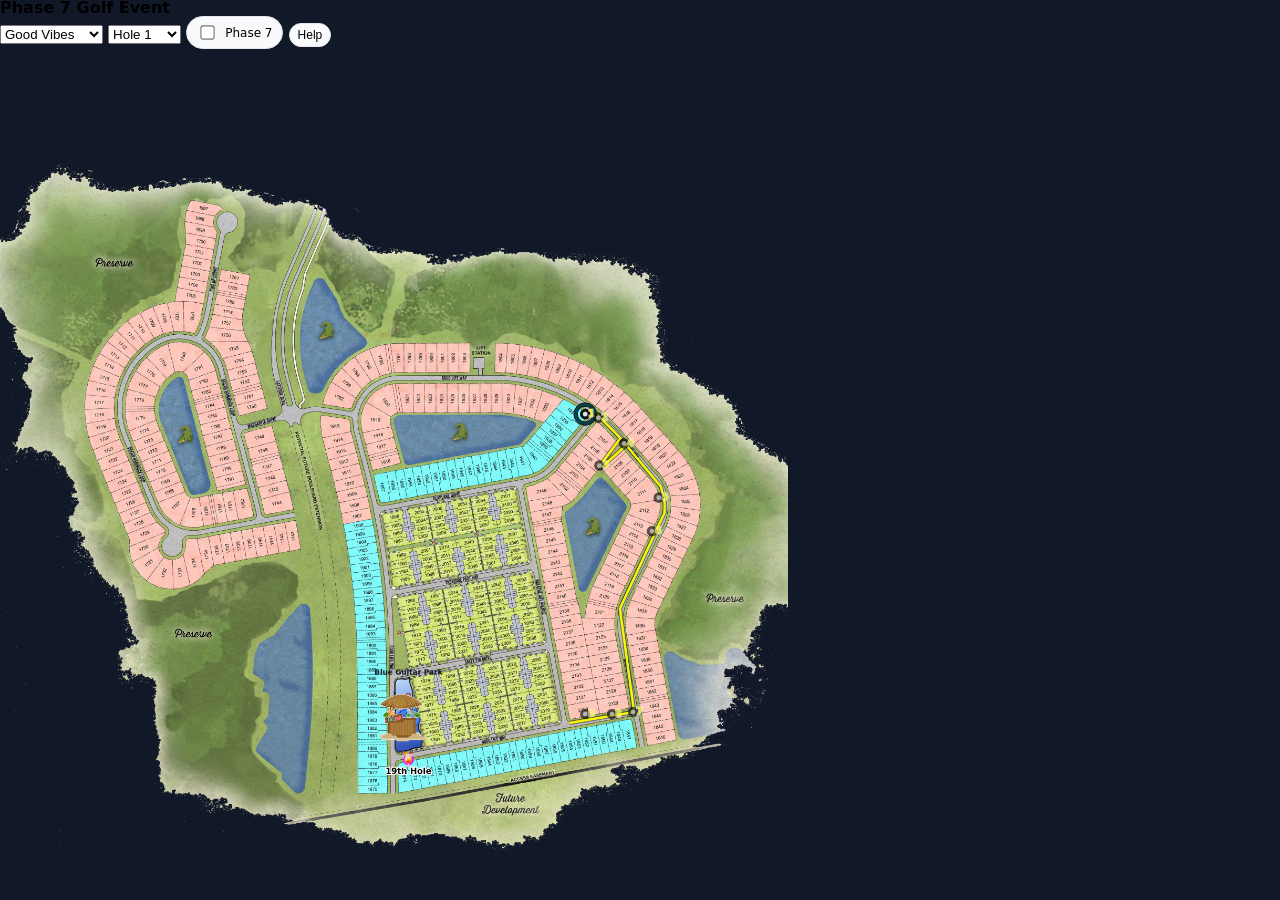
==== commit fc47a5dc: "Update index.html" ====
--- a/index.html
+++ b/index.html
@@ -247,12 +247,11 @@
   <!-- Renderers -->
   <script src="draw_sites.js"></script>
   <script src="draw_lots.js"></script>
-  <script src="draw_golf.js"></script>+
+  <script src="draw_golf.js"></script>
   <script src="event_engine.js"></script>
 
   <!-- Core controller -->
   <script src="map_core.js"></script>
-  <script>
 	  <script>
 	document.getElementById("helpBtn").addEventListener("click", function () {
 	  window.open("Phase7_Golf_Event_Map_User_Guide_Button.pdf", "_blank");
